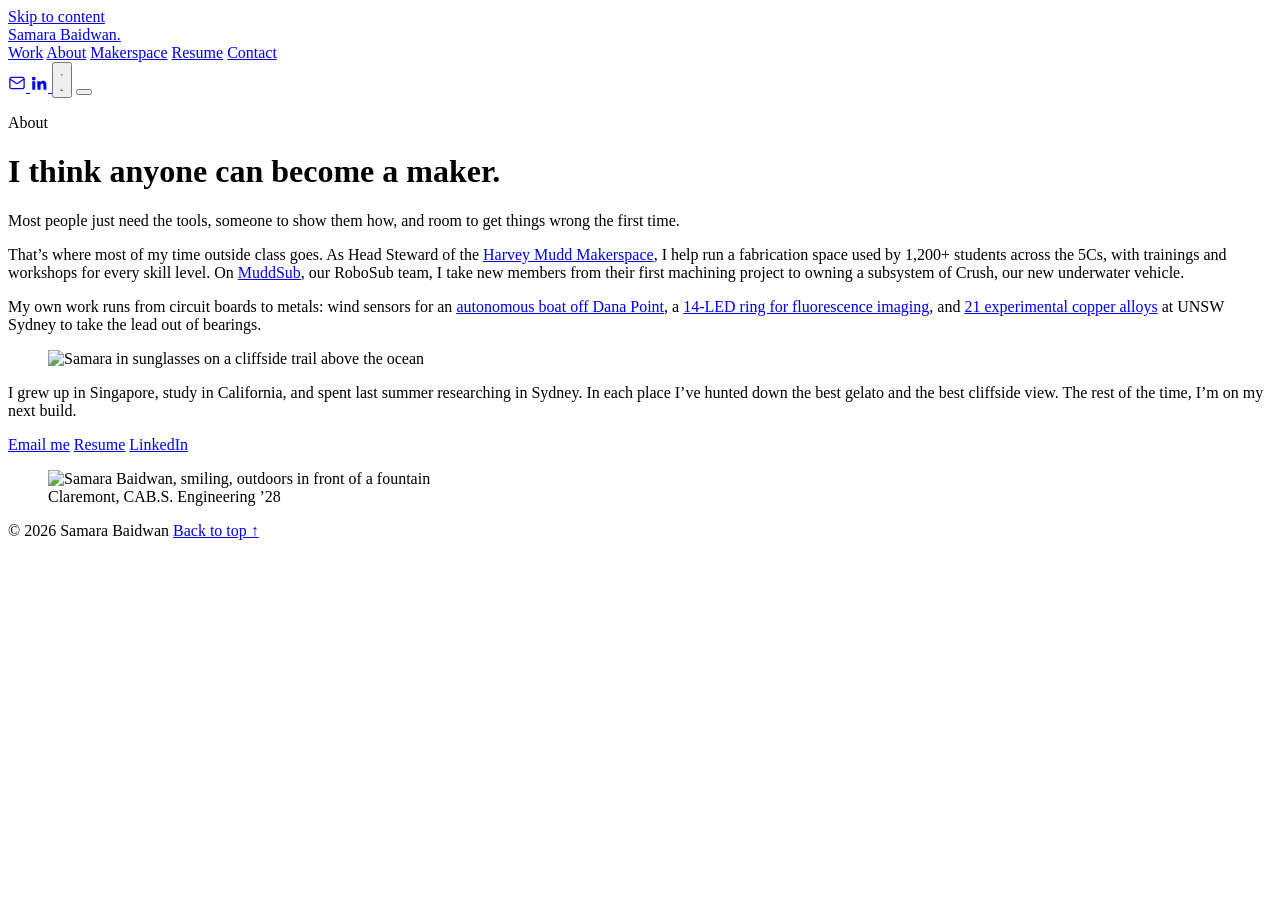
==== public/about/index.html @ fb80cf07 "Publish to GitHub Pages at samarabaidwan.com - Add a Pages workflow that uploads public/ on every me" ====
<!DOCTYPE html>
<html lang="en">
<head>
<meta charset="utf-8">
<meta name="viewport" content="width=device-width, initial-scale=1">
<title>About · Samara Baidwan</title>
<meta name="description" content="Samara Baidwan, engineering student at Harvey Mudd College: why she thinks anyone can become a maker, and the work she does at the Makerspace, on MuddSub, and in the lab.">
<meta name="author" content="Samara Baidwan">
<meta name="theme-color" content="#0b1a28">
<script>try{var t=localStorage.getItem('theme');if(t==='light'||t==='dark')document.documentElement.dataset.theme=t}catch(e){}</script>
<link rel="canonical" href="https://samarabaidwan.com/about/">
<link rel="icon" href="/assets/favicon.svg" type="image/svg+xml">

<meta property="og:type" content="profile">
<meta property="og:title" content="About · Samara Baidwan">
<meta property="og:description" content="I think anyone can become a maker.">
<meta property="og:url" content="https://samarabaidwan.com/about/">

<link rel="preconnect" href="https://fonts.googleapis.com">
<link rel="preconnect" href="https://fonts.gstatic.com" crossorigin>
<link href="https://fonts.googleapis.com/css2?family=Chivo:wght@400;500;700;800&family=Chivo+Mono:wght@400;500&display=swap" rel="stylesheet">
<link rel="stylesheet" href="/assets/css/styles.css?v=20261028">
</head>
<body>
<a class="skip-link" href="#main">Skip to content</a>

<header class="nav" id="nav">
  <div class="nav-inner">
    <a class="brand" href="/" aria-label="Samara Baidwan, home">Samara Baidwan<span class="brand-dot" aria-hidden="true">.</span></a>
    <nav class="nav-links" aria-label="Primary">
      <a href="/#projects">Work</a>
      <a href="/about/" aria-current="page">About</a>
      <a href="/#makerspace">Makerspace</a>
      <a href="/resume/">Resume</a>
      <a href="/#contact">Contact</a>
    </nav>
    <a class="nav-mail" href="mailto:samarabaidwan@gmail.com" aria-label="Email Samara">
      <svg viewBox="0 0 24 24" width="18" height="18" fill="none" stroke="currentColor" stroke-width="1.7" stroke-linecap="round" stroke-linejoin="round" aria-hidden="true"><rect x="2.5" y="4.5" width="19" height="15" rx="2.5"/><path d="m3 7 9 6 9-6"/></svg>
    </a>
    <a class="nav-ico" href="https://www.linkedin.com/in/samarabaidwan/" target="_blank" rel="noopener" aria-label="LinkedIn">
      <svg viewBox="0 0 24 24" width="18" height="18" fill="currentColor" aria-hidden="true"><path d="M4.98 3.5A2.5 2.5 0 1 0 5 8.5a2.5 2.5 0 0 0 0-5zM3 9.5h4V21H3zM9.5 9.5h3.8v1.6h.05c.53-.95 1.83-1.95 3.77-1.95 4.03 0 4.78 2.5 4.78 5.76V21h-4v-5.3c0-1.26-.02-2.9-1.77-2.9-1.77 0-2.04 1.38-2.04 2.8V21h-4z"/></svg>
    </a>
    <button class="theme-toggle" type="button" aria-label="Switch to light theme">
      <svg class="i-sun" viewBox="0 0 24 24" aria-hidden="true"><circle cx="12" cy="12" r="4"/><path d="M12 2v2M12 20v2M4.9 4.9l1.4 1.4M17.7 17.7l1.4 1.4M2 12h2M20 12h2M4.9 19.1l1.4-1.4M17.7 6.3l1.4-1.4"/></svg>
      <svg class="i-moon" viewBox="0 0 24 24" aria-hidden="true"><path d="M20.5 14.2A8.5 8.5 0 1 1 9.8 3.5a7 7 0 0 0 10.7 10.7z"/></svg>
    </button>
    <button class="nav-toggle" type="button" aria-expanded="false" aria-controls="mobile-menu" aria-label="Open menu"><span></span><span></span></button>
  </div>
  <div class="mobile-menu" id="mobile-menu" hidden>
    <a href="/#projects">Work</a>
    <a href="/about/" aria-current="page">About</a>
    <a href="/#makerspace">Makerspace</a>
    <a href="/resume/">Resume</a>
    <a href="/#contact">Contact</a>
  </div>
</header>

<main id="main" class="a-page" tabindex="-1">
  <div class="wrap">
    <div class="a-grid">

      <div class="a-text">
        <p class="eyebrow">About</p>
        <h1 class="a-title">I think anyone can become a maker.</h1>
        <p class="a-lead">Most people just need the tools, someone to show them how, and room to get things wrong the first time.</p>
        <p>
          That’s where most of my time outside class goes. As Head Steward of the
          <a href="/#makerspace">Harvey Mudd Makerspace</a>, I help run a fabrication space used by
          1,200+ students across the 5Cs, with trainings and workshops for every skill level. On
          <a href="/projects/muddsub/">MuddSub</a>, our RoboSub team, I take new members from their
          first machining project to owning a subsystem of Crush, our new underwater vehicle.
        </p>
        <p>
          My own work runs from circuit boards to metals: wind sensors for an
          <a href="/projects/basilisk/">autonomous boat off Dana Point</a>, a
          <a href="/projects/illumination/">14-LED ring for fluorescence imaging</a>, and
          <a href="/projects/carbon-bronze/">21 experimental copper alloys</a> at UNSW Sydney to take
          the lead out of bearings.
        </p>

        <div class="a-life">
          <figure>
            <img src="/assets/img/headshot.webp?v=20261010" alt="Samara in sunglasses on a cliffside trail above the ocean" loading="lazy" width="900" height="900">
          </figure>
          <p>
            I grew up in Singapore, study in California, and spent last summer researching in Sydney.
            In each place I’ve hunted down the best gelato and the best cliffside view. The rest of the
            time, I’m on my next build.
          </p>
        </div>

        <div class="a-cta">
          <a class="btn btn-primary" href="mailto:samarabaidwan@gmail.com">Email me</a>
          <a class="btn btn-ghost" href="/resume/">Resume</a>
          <a class="btn btn-ghost" href="https://www.linkedin.com/in/samarabaidwan/" target="_blank" rel="noopener">LinkedIn</a>
        </div>
      </div>

      <figure class="a-photo">
        <img src="/assets/img/headshot-portrait.webp?v=20261028" alt="Samara Baidwan, smiling, outdoors in front of a fountain" width="960" height="1200">
        <figcaption><span>Claremont, CA</span><span>B.S. Engineering ’28</span></figcaption>
      </figure>

    </div>
  </div>
</main>

<footer class="footer">
  <div class="wrap footer-inner">
    <span>© <span id="year">2026</span> Samara Baidwan</span>
    <a href="#main">Back to top ↑</a>
  </div>
</footer>

<script src="/assets/js/main.js?v=20261028" defer></script>
</body>
</html>
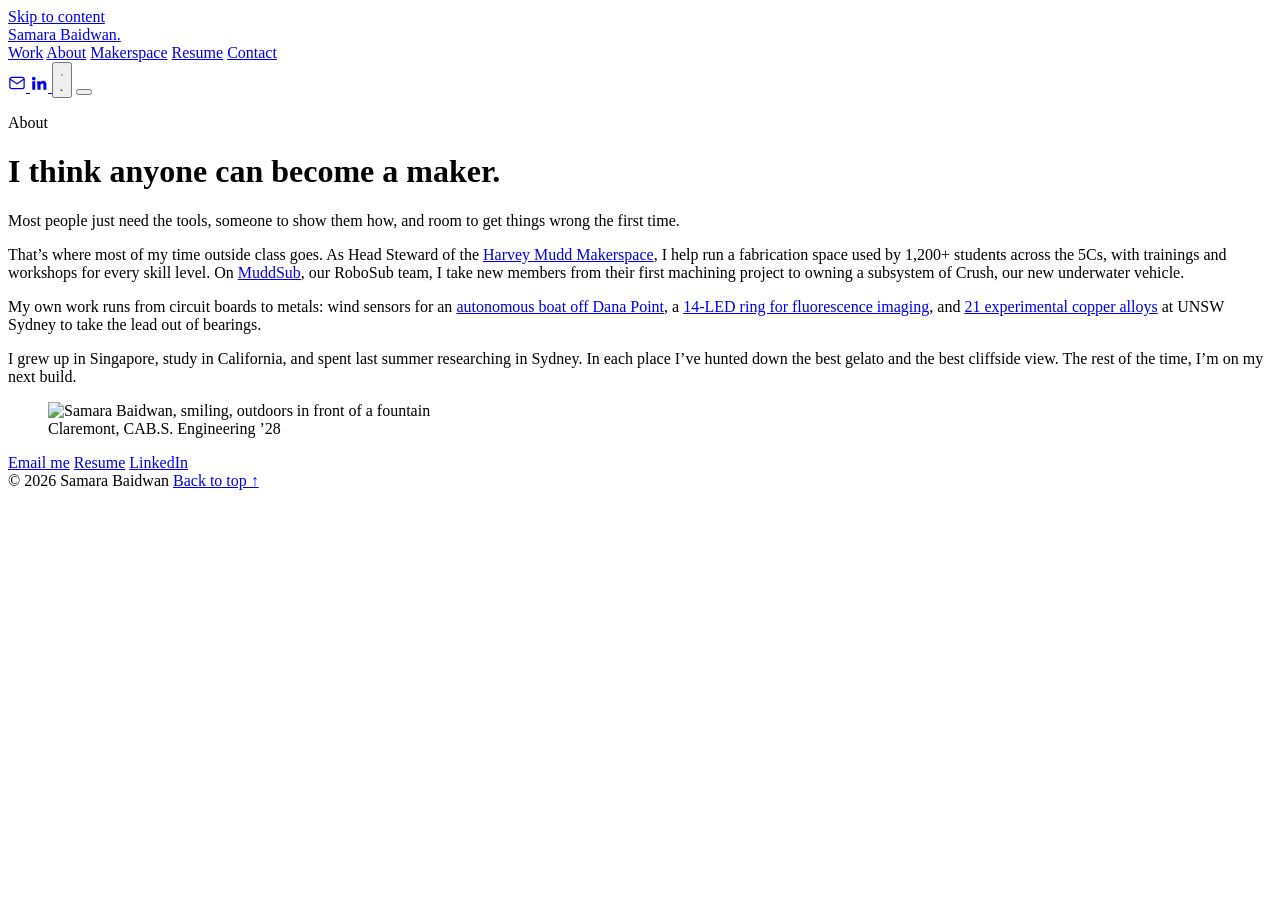
==== commit 45bbeb64: "Merge pull request #3 from sbaidwan-glitch/about-simplify About page: remove photo section, move con" ====
--- a/public/about/index.html
+++ b/public/about/index.html
@@ -8,18 +8,18 @@
 <meta name="author" content="Samara Baidwan">
 <meta name="theme-color" content="#0b1a28">
 <script>try{var t=localStorage.getItem('theme');if(t==='light'||t==='dark')document.documentElement.dataset.theme=t}catch(e){}</script>
-<link rel="canonical" href="https://samarabaidwan.com/about/">
+<link rel="canonical" href="https://sbaidwan.clodhost.com/about/">
 <link rel="icon" href="/assets/favicon.svg" type="image/svg+xml">
 
 <meta property="og:type" content="profile">
 <meta property="og:title" content="About · Samara Baidwan">
 <meta property="og:description" content="I think anyone can become a maker.">
-<meta property="og:url" content="https://samarabaidwan.com/about/">
+<meta property="og:url" content="https://sbaidwan.clodhost.com/about/">
 
 <link rel="preconnect" href="https://fonts.googleapis.com">
 <link rel="preconnect" href="https://fonts.gstatic.com" crossorigin>
 <link href="https://fonts.googleapis.com/css2?family=Chivo:wght@400;500;700;800&family=Chivo+Mono:wght@400;500&display=swap" rel="stylesheet">
-<link rel="stylesheet" href="/assets/css/styles.css?v=20261028">
+<link rel="stylesheet" href="/assets/css/styles.css?v=20261029">
 </head>
 <body>
 <a class="skip-link" href="#main">Skip to content</a>
@@ -78,28 +78,24 @@
           the lead out of bearings.
         </p>
 
-        <div class="a-life">
-          <figure>
-            <img src="/assets/img/headshot.webp?v=20261010" alt="Samara in sunglasses on a cliffside trail above the ocean" loading="lazy" width="900" height="900">
-          </figure>
-          <p>
-            I grew up in Singapore, study in California, and spent last summer researching in Sydney.
-            In each place I’ve hunted down the best gelato and the best cliffside view. The rest of the
-            time, I’m on my next build.
-          </p>
-        </div>
+        <p>
+          I grew up in Singapore, study in California, and spent last summer researching in Sydney.
+          In each place I’ve hunted down the best gelato and the best cliffside view. The rest of the
+          time, I’m on my next build.
+        </p>
+      </div>
 
+      <aside class="a-side" aria-label="Photo and contact">
+        <figure class="a-photo">
+          <img src="/assets/img/headshot-portrait.webp?v=20261028" alt="Samara Baidwan, smiling, outdoors in front of a fountain" width="960" height="1200">
+          <figcaption><span>Claremont, CA</span><span>B.S. Engineering ’28</span></figcaption>
+        </figure>
         <div class="a-cta">
           <a class="btn btn-primary" href="mailto:samarabaidwan@gmail.com">Email me</a>
           <a class="btn btn-ghost" href="/resume/">Resume</a>
           <a class="btn btn-ghost" href="https://www.linkedin.com/in/samarabaidwan/" target="_blank" rel="noopener">LinkedIn</a>
         </div>
-      </div>
-
-      <figure class="a-photo">
-        <img src="/assets/img/headshot-portrait.webp?v=20261028" alt="Samara Baidwan, smiling, outdoors in front of a fountain" width="960" height="1200">
-        <figcaption><span>Claremont, CA</span><span>B.S. Engineering ’28</span></figcaption>
-      </figure>
+      </aside>
 
     </div>
   </div>
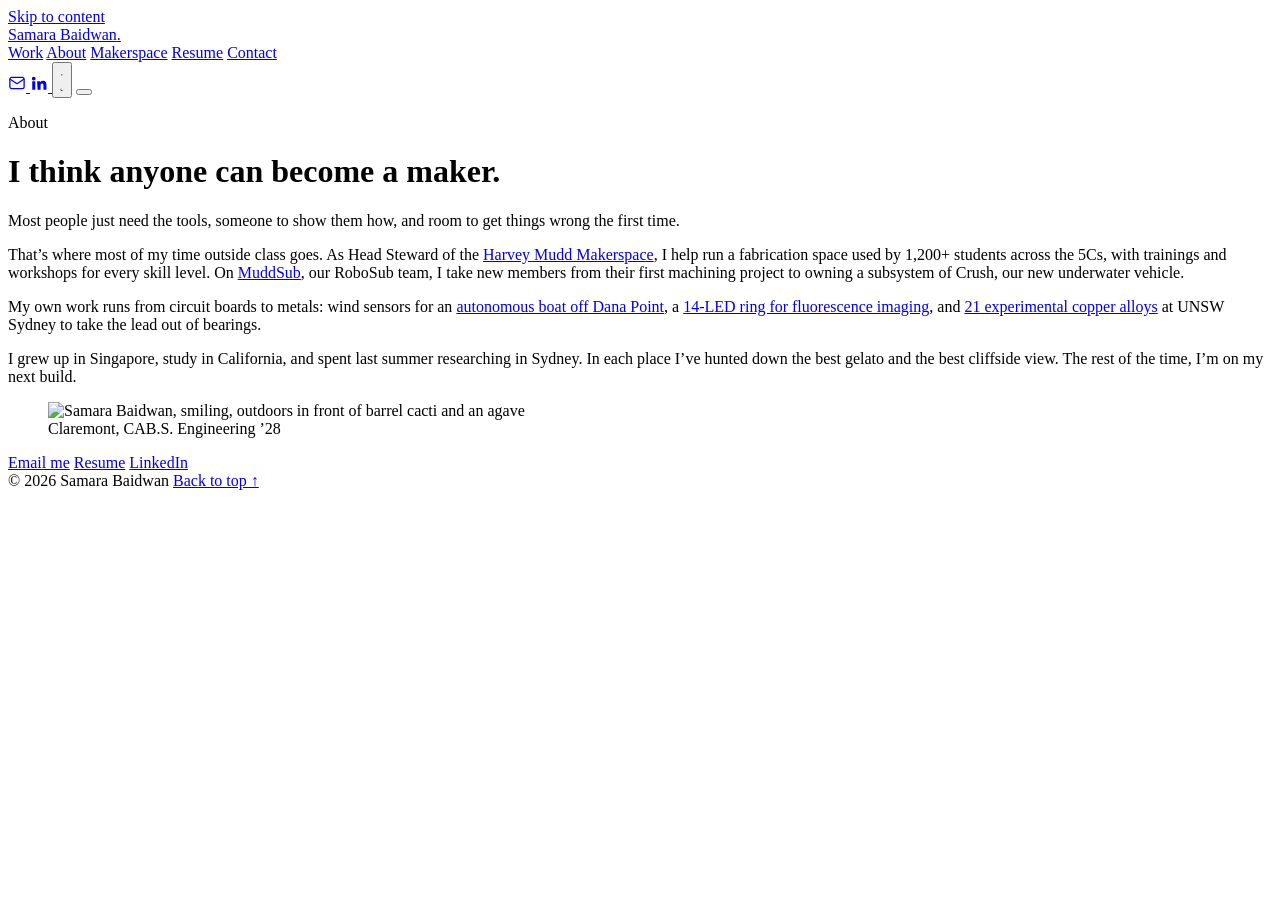
==== commit 11b4b47c: "About photo, contribution notes on UNSW and MuddSub, Crush Coach - New About portrait (cropped 4:5 f" ====
--- a/public/about/index.html
+++ b/public/about/index.html
@@ -8,13 +8,13 @@
 <meta name="author" content="Samara Baidwan">
 <meta name="theme-color" content="#0b1a28">
 <script>try{var t=localStorage.getItem('theme');if(t==='light'||t==='dark')document.documentElement.dataset.theme=t}catch(e){}</script>
-<link rel="canonical" href="https://sbaidwan.clodhost.com/about/">
+<link rel="canonical" href="https://samarabaidwan.com/about/">
 <link rel="icon" href="/assets/favicon.svg" type="image/svg+xml">
 
 <meta property="og:type" content="profile">
 <meta property="og:title" content="About · Samara Baidwan">
 <meta property="og:description" content="I think anyone can become a maker.">
-<meta property="og:url" content="https://sbaidwan.clodhost.com/about/">
+<meta property="og:url" content="https://samarabaidwan.com/about/">
 
 <link rel="preconnect" href="https://fonts.googleapis.com">
 <link rel="preconnect" href="https://fonts.gstatic.com" crossorigin>
@@ -87,7 +87,7 @@
 
       <aside class="a-side" aria-label="Photo and contact">
         <figure class="a-photo">
-          <img src="/assets/img/headshot-portrait.webp?v=20261028" alt="Samara Baidwan, smiling, outdoors in front of a fountain" width="960" height="1200">
+          <img src="/assets/img/about-portrait.webp?v=20261113" alt="Samara Baidwan, smiling, outdoors in front of barrel cacti and an agave" width="960" height="1200">
           <figcaption><span>Claremont, CA</span><span>B.S. Engineering ’28</span></figcaption>
         </figure>
         <div class="a-cta">
@@ -108,6 +108,6 @@
   </div>
 </footer>
 
-<script src="/assets/js/main.js?v=20261028" defer></script>
+<script src="/assets/js/main.js?v=20261029" defer></script>
 </body>
 </html>
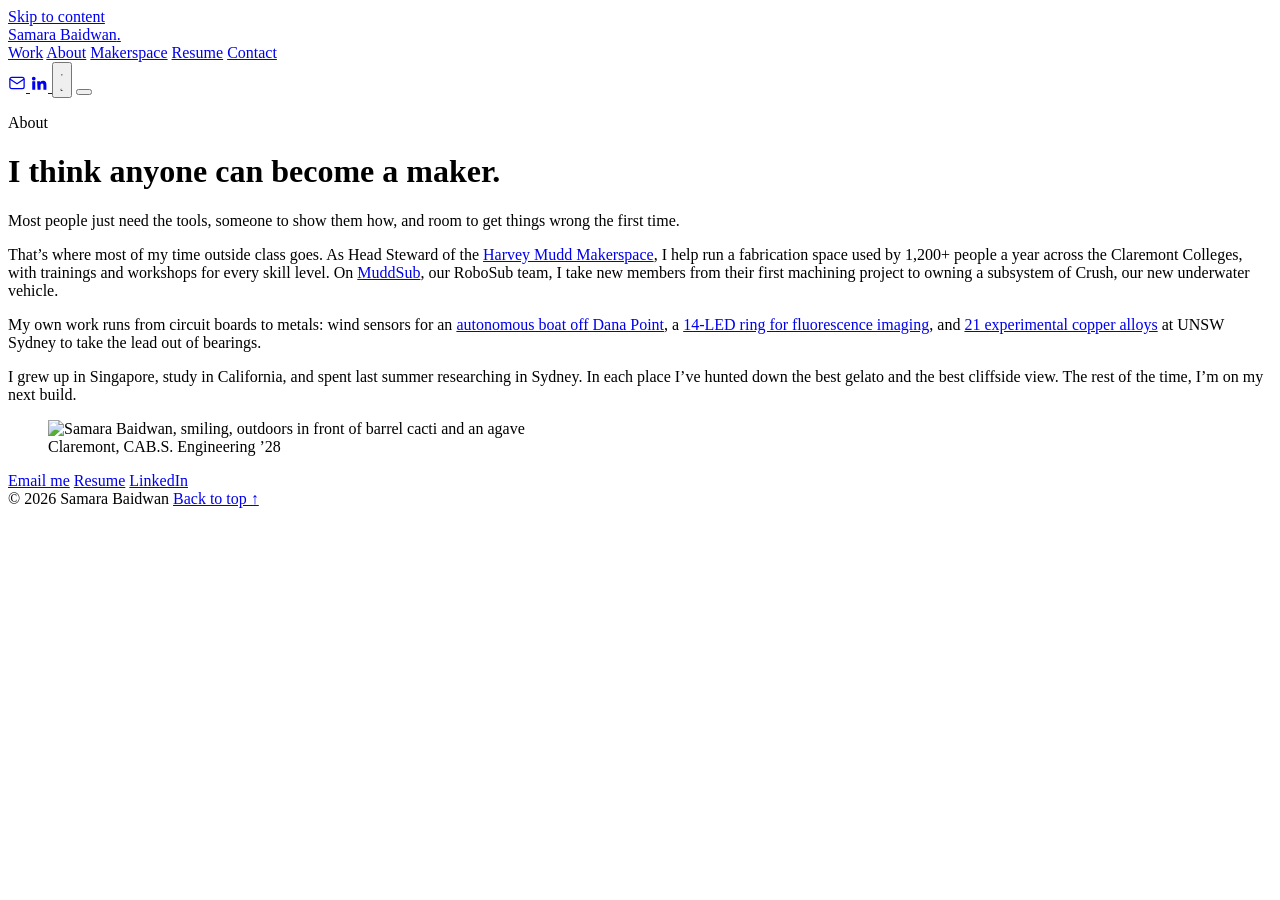
==== commit c047e132: "Lab Helper: Davies Engineering Prize; About: 1,200+ people a year across the Claremont Colleges Co-A" ====
--- a/public/about/index.html
+++ b/public/about/index.html
@@ -1,12 +1,12 @@
 <!DOCTYPE html>
-<html lang="en">
+<html lang="en" data-theme="light">
 <head>
 <meta charset="utf-8">
 <meta name="viewport" content="width=device-width, initial-scale=1">
 <title>About · Samara Baidwan</title>
 <meta name="description" content="Samara Baidwan, engineering student at Harvey Mudd College: why she thinks anyone can become a maker, and the work she does at the Makerspace, on MuddSub, and in the lab.">
 <meta name="author" content="Samara Baidwan">
-<meta name="theme-color" content="#0b1a28">
+<meta name="theme-color" content="#eef2f4">
 <script>try{var t=localStorage.getItem('theme');if(t==='light'||t==='dark')document.documentElement.dataset.theme=t}catch(e){}</script>
 <link rel="canonical" href="https://samarabaidwan.com/about/">
 <link rel="icon" href="/assets/favicon.svg" type="image/svg+xml">
@@ -40,7 +40,7 @@
     <a class="nav-ico" href="https://www.linkedin.com/in/samarabaidwan/" target="_blank" rel="noopener" aria-label="LinkedIn">
       <svg viewBox="0 0 24 24" width="18" height="18" fill="currentColor" aria-hidden="true"><path d="M4.98 3.5A2.5 2.5 0 1 0 5 8.5a2.5 2.5 0 0 0 0-5zM3 9.5h4V21H3zM9.5 9.5h3.8v1.6h.05c.53-.95 1.83-1.95 3.77-1.95 4.03 0 4.78 2.5 4.78 5.76V21h-4v-5.3c0-1.26-.02-2.9-1.77-2.9-1.77 0-2.04 1.38-2.04 2.8V21h-4z"/></svg>
     </a>
-    <button class="theme-toggle" type="button" aria-label="Switch to light theme">
+    <button class="theme-toggle" type="button" aria-label="Switch to dark theme">
       <svg class="i-sun" viewBox="0 0 24 24" aria-hidden="true"><circle cx="12" cy="12" r="4"/><path d="M12 2v2M12 20v2M4.9 4.9l1.4 1.4M17.7 17.7l1.4 1.4M2 12h2M20 12h2M4.9 19.1l1.4-1.4M17.7 6.3l1.4-1.4"/></svg>
       <svg class="i-moon" viewBox="0 0 24 24" aria-hidden="true"><path d="M20.5 14.2A8.5 8.5 0 1 1 9.8 3.5a7 7 0 0 0 10.7 10.7z"/></svg>
     </button>
@@ -65,9 +65,9 @@
         <p class="a-lead">Most people just need the tools, someone to show them how, and room to get things wrong the first time.</p>
         <p>
           That’s where most of my time outside class goes. As Head Steward of the
-          <a href="/#makerspace">Harvey Mudd Makerspace</a>, I help run a fabrication space used by
-          1,200+ students across the 5Cs, with trainings and workshops for every skill level. On
-          <a href="/projects/muddsub/">MuddSub</a>, our RoboSub team, I take new members from their
+          <a href="https://www.hmc.edu/makerspace/" target="_blank" rel="noopener">Harvey Mudd Makerspace</a>, I help run a fabrication space used by 1,200+
+          people a year across the Claremont Colleges, with trainings and workshops for every skill level. On
+          <a href="https://muddsub.org/" target="_blank" rel="noopener">MuddSub</a>, our RoboSub team, I take new members from their
           first machining project to owning a subsystem of Crush, our new underwater vehicle.
         </p>
         <p>
